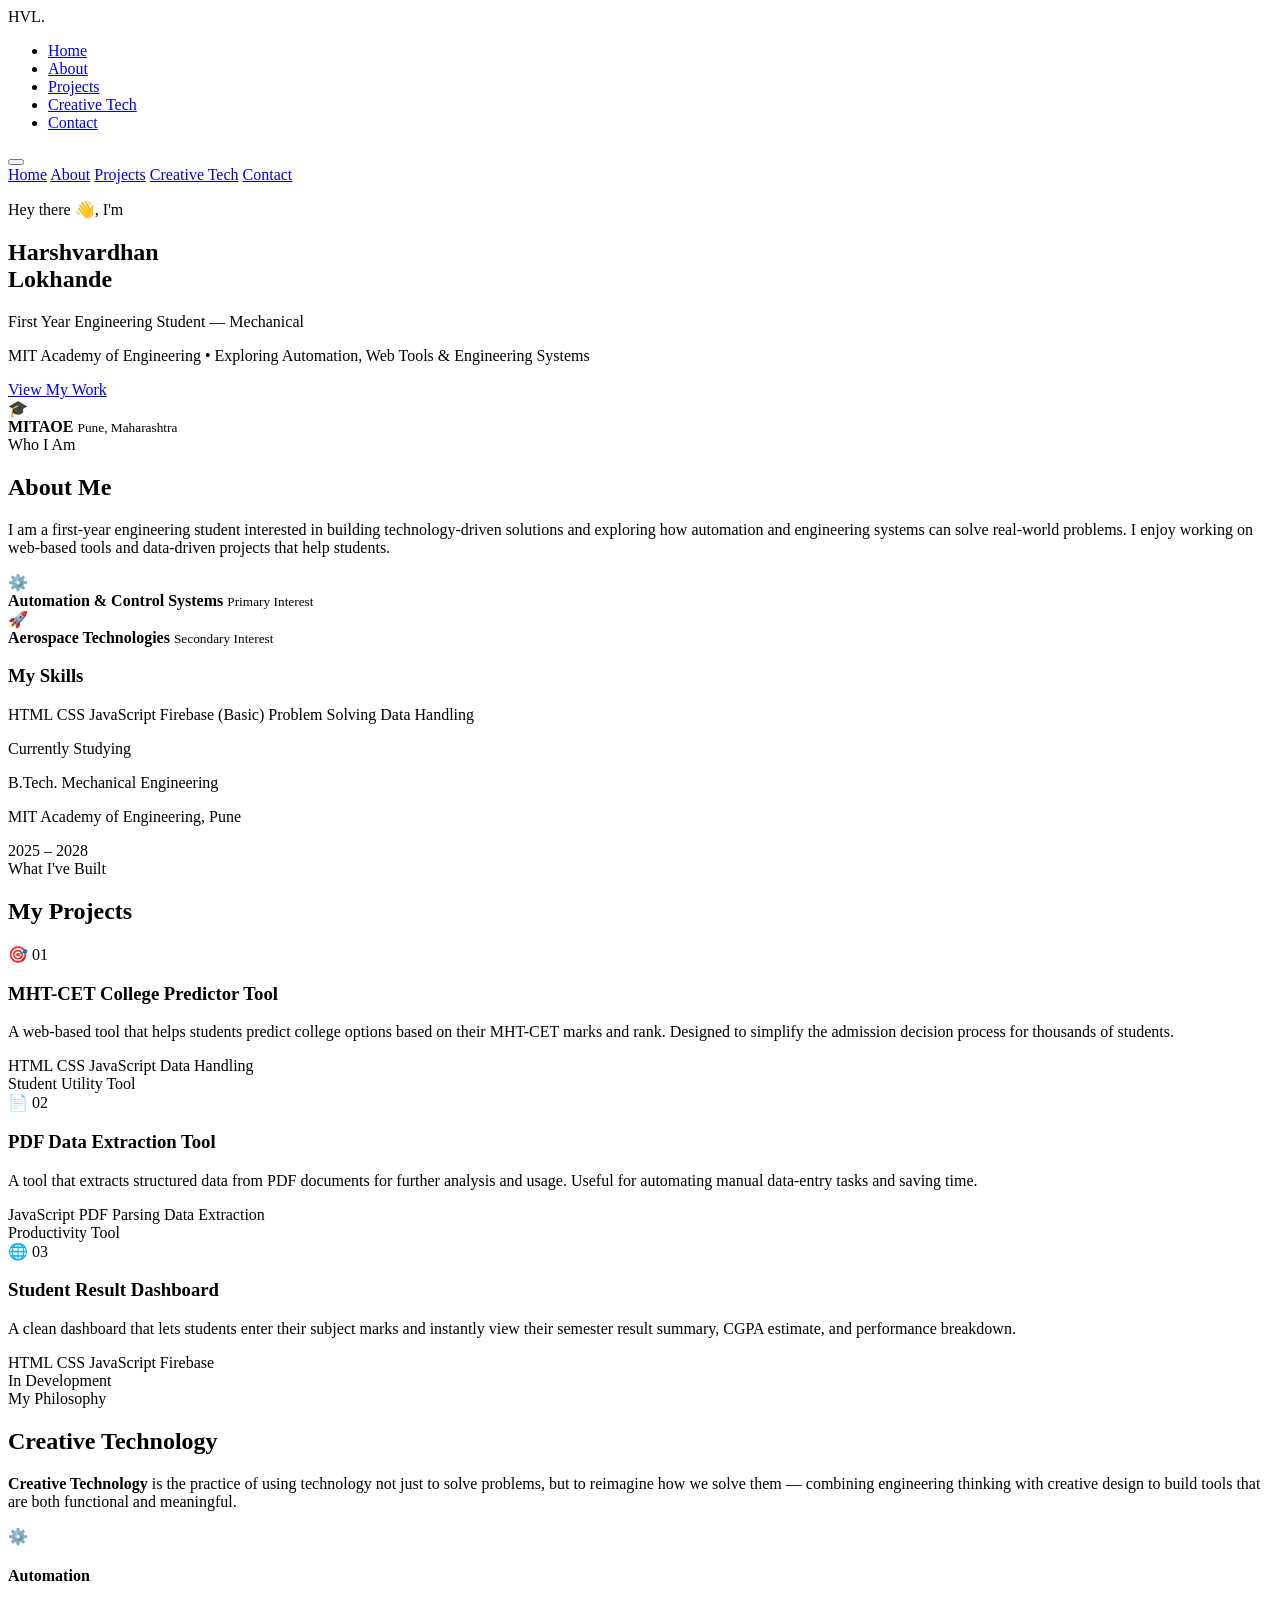
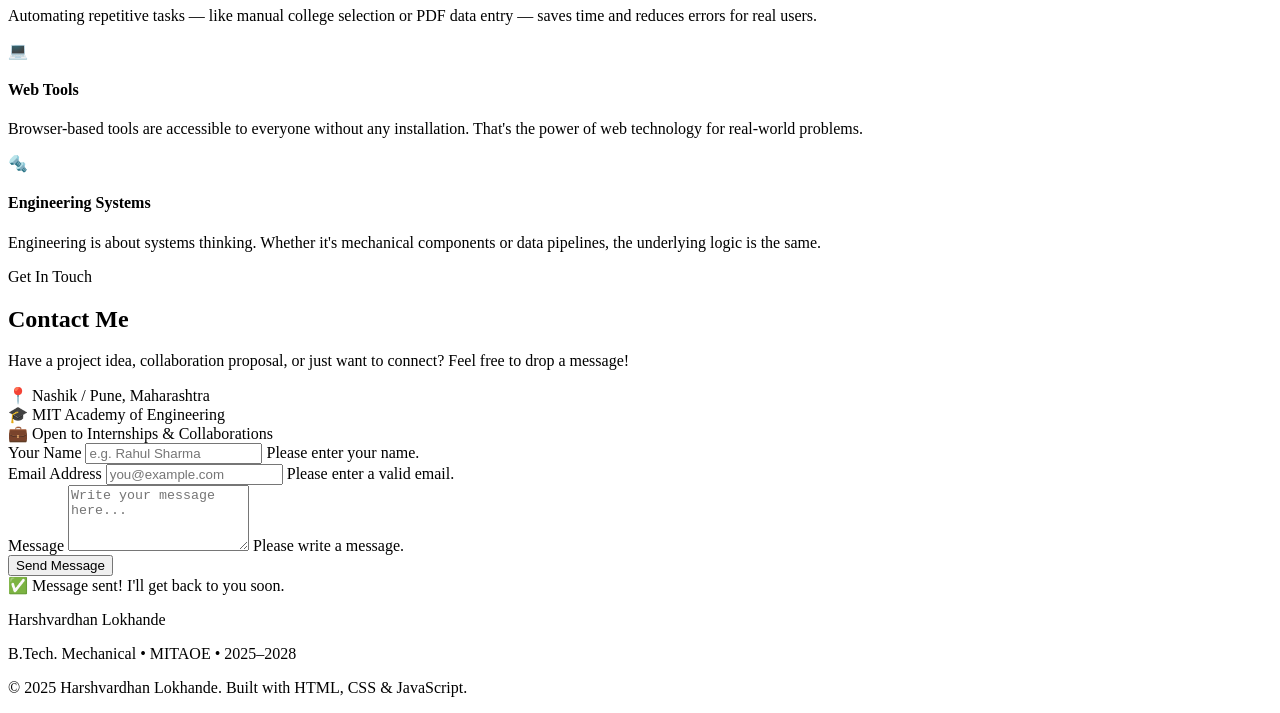
==== template-5/index.html @ 46a39d18 "Update CSS link to external stylesheet" ====
<!DOCTYPE html>
<html lang="en">
<head>
  <meta charset="UTF-8" />
  <!-- Makes website responsive on all screen sizes -->
  <meta name="viewport" content="width=device-width, initial-scale=1.0" />
  <title>Harshvardhan Lokhande | Portfolio</title>

  <!-- Link to our external CSS file -->
  <link rel="stylesheet" href="https://harshvardhan-lokhande.netlify.app/template-5/style.css" />

  <!-- Google Fonts: Syne for headings, DM Sans for body text -->
  <link rel="preconnect" href="https://fonts.googleapis.com" />
  <link rel="preconnect" href="https://fonts.gstatic.com" crossorigin />
  <link href="https://fonts.googleapis.com/css2?family=Syne:wght@600;800&family=DM+Sans:wght@300;400;500&display=swap" rel="stylesheet" />
</head>
<body>

  <!-- ===================== NAVBAR ===================== -->
  <!-- Fixed top navigation bar with smooth scroll links -->
  <nav class="navbar" id="navbar">
    <div class="nav-logo">HVL<span class="dot">.</span></div>
    <ul class="nav-links">
      <li><a href="#home">Home</a></li>
      <li><a href="#about">About</a></li>
      <li><a href="#projects">Projects</a></li>
      <li><a href="#creative-tech">Creative Tech</a></li>
      <li><a href="#contact">Contact</a></li>
    </ul>
    <!-- Hamburger icon for mobile view -->
    <button class="hamburger" id="hamburger" aria-label="Toggle menu">
      <span></span><span></span><span></span>
    </button>
  </nav>

  <!-- Mobile navigation menu (hidden by default) -->
  <div class="mobile-menu" id="mobileMenu">
    <a href="#home" class="mobile-link">Home</a>
    <a href="#about" class="mobile-link">About</a>
    <a href="#projects" class="mobile-link">Projects</a>
    <a href="#creative-tech" class="mobile-link">Creative Tech</a>
    <a href="#contact" class="mobile-link">Contact</a>
  </div>


  <!-- ===================== HERO SECTION ===================== -->
  <!-- First thing visitors see — name, title, and a call-to-action -->
  <section class="hero" id="home">
    <!-- Background decorative blobs (pure CSS shapes) -->
    <div class="blob blob-1"></div>
    <div class="blob blob-2"></div>

    <div class="hero-content">
      <p class="hero-greeting">Hey there 👋, I'm</p>
      <h1 class="hero-name">Harshvardhan<br /><span class="accent">Lokhande</span></h1>
      <p class="hero-title">First Year Engineering Student &mdash; Mechanical</p>
      <p class="hero-subtitle">
        MIT Academy of Engineering &bull; Exploring Automation, Web Tools &amp; Engineering Systems
      </p>
      <!-- CTA button scrolls to projects section -->
      <a href="#projects" class="btn-primary">View My Work</a>
    </div>

    <!-- Floating badge: college info -->
    <div class="hero-badge">
      <span class="badge-icon">🎓</span>
      <div>
        <strong>MITAOE</strong>
        <small>Pune, Maharashtra</small>
      </div>
    </div>
  </section>


  <!-- ===================== ABOUT SECTION ===================== -->
  <!-- Personal background, interests, and skills -->
  <section class="about section" id="about">
    <div class="container">

      <!-- Section title -->
      <div class="section-header fade-in">
        <span class="section-tag">Who I Am</span>
        <h2>About <span class="accent">Me</span></h2>
      </div>

      <div class="about-grid">
        <!-- Left: Text content -->
        <div class="about-text fade-in">
          <p>
            I am a first-year engineering student interested in building
            technology-driven solutions and exploring how automation and
            engineering systems can solve real-world problems. I enjoy working
            on web-based tools and data-driven projects that help students.
          </p>

          <!-- Fields of Interest -->
          <div class="interest-cards">
            <div class="interest-card primary-interest">
              <span class="interest-icon">⚙️</span>
              <div>
                <strong>Automation &amp; Control Systems</strong>
                <small>Primary Interest</small>
              </div>
            </div>
            <div class="interest-card secondary-interest">
              <span class="interest-icon">🚀</span>
              <div>
                <strong>Aerospace Technologies</strong>
                <small>Secondary Interest</small>
              </div>
            </div>
          </div>
        </div>

        <!-- Right: Skills -->
        <div class="skills-box fade-in">
          <h3>My Skills</h3>
          <div class="skills-grid">
            <!-- Each skill tag is a simple styled span -->
            <span class="skill-tag">HTML</span>
            <span class="skill-tag">CSS</span>
            <span class="skill-tag">JavaScript</span>
            <span class="skill-tag">Firebase (Basic)</span>
            <span class="skill-tag">Problem Solving</span>
            <span class="skill-tag">Data Handling</span>
          </div>

          <!-- Education card inside skills box -->
          <div class="edu-card">
            <p class="edu-label">Currently Studying</p>
            <p class="edu-course">B.Tech. Mechanical Engineering</p>
            <p class="edu-college">MIT Academy of Engineering, Pune</p>
            <span class="edu-year">2025 – 2028</span>
          </div>
        </div>
      </div>
    </div>
  </section>


  <!-- ===================== PROJECTS SECTION ===================== -->
  <!-- Cards for each project with title, description, and tags -->
  <section class="projects section" id="projects">
    <div class="container">

      <div class="section-header fade-in">
        <span class="section-tag">What I've Built</span>
        <h2>My <span class="accent">Projects</span></h2>
      </div>

      <div class="projects-grid">

        <!-- Project Card 1: MHT-CET College Predictor -->
        <div class="project-card fade-in">
          <div class="card-top">
            <span class="card-icon">🎯</span>
            <span class="card-number">01</span>
          </div>
          <h3>MHT-CET College Predictor Tool</h3>
          <p>
            A web-based tool that helps students predict college options based
            on their MHT-CET marks and rank. Designed to simplify the
            admission decision process for thousands of students.
          </p>
          <div class="card-tags">
            <span>HTML</span>
            <span>CSS</span>
            <span>JavaScript</span>
            <span>Data Handling</span>
          </div>
          <div class="card-footer">
            <span class="status-dot"></span> Student Utility Tool
          </div>
        </div>

        <!-- Project Card 2: Data Extraction Tool -->
        <div class="project-card fade-in">
          <div class="card-top">
            <span class="card-icon">📄</span>
            <span class="card-number">02</span>
          </div>
          <h3>PDF Data Extraction Tool</h3>
          <p>
            A tool that extracts structured data from PDF documents for
            further analysis and usage. Useful for automating manual
            data-entry tasks and saving time.
          </p>
          <div class="card-tags">
            <span>JavaScript</span>
            <span>PDF Parsing</span>
            <span>Data Extraction</span>
          </div>
          <div class="card-footer">
            <span class="status-dot"></span> Productivity Tool
          </div>
        </div>

        <!-- Project Card 3: Sample/Placeholder Project -->
        <div class="project-card fade-in">
          <div class="card-top">
            <span class="card-icon">🌐</span>
            <span class="card-number">03</span>
          </div>
          <h3>Student Result Dashboard</h3>
          <p>
            A clean dashboard that lets students enter their subject marks
            and instantly view their semester result summary, CGPA estimate,
            and performance breakdown.
          </p>
          <div class="card-tags">
            <span>HTML</span>
            <span>CSS</span>
            <span>JavaScript</span>
            <span>Firebase</span>
          </div>
          <div class="card-footer">
            <span class="status-dot"></span> In Development
          </div>
        </div>

      </div><!-- end .projects-grid -->
    </div>
  </section>


  <!-- ===================== CREATIVE TECHNOLOGY SECTION ===================== -->
  <!-- Explains the concept and connects it to Harshvardhan's work -->
  <section class="creative-tech section" id="creative-tech">
    <div class="container">

      <div class="section-header fade-in">
        <span class="section-tag">My Philosophy</span>
        <h2>Creative <span class="accent">Technology</span></h2>
      </div>

      <!-- Definition box -->
      <div class="ct-definition fade-in">
        <p>
          <strong>Creative Technology</strong> is the practice of using
          technology not just to solve problems, but to reimagine how we solve
          them — combining engineering thinking with creative design to build
          tools that are both functional and meaningful.
        </p>
      </div>

      <!-- Three pillars / connection cards -->
      <div class="ct-grid">
        <div class="ct-card fade-in">
          <span class="ct-icon">⚙️</span>
          <h4>Automation</h4>
          <p>
            Automating repetitive tasks — like manual college selection or
            PDF data entry — saves time and reduces errors for real users.
          </p>
        </div>
        <div class="ct-card fade-in">
          <span class="ct-icon">💻</span>
          <h4>Web Tools</h4>
          <p>
            Browser-based tools are accessible to everyone without any
            installation. That's the power of web technology for real-world
            problems.
          </p>
        </div>
        <div class="ct-card fade-in">
          <span class="ct-icon">🔩</span>
          <h4>Engineering Systems</h4>
          <p>
            Engineering is about systems thinking. Whether it's mechanical
            components or data pipelines, the underlying logic is the same.
          </p>
        </div>
      </div>

    </div>
  </section>


  <!-- ===================== CONTACT SECTION ===================== -->
  <!-- Simple form UI with basic validation (handled in script.js) -->
  <section class="contact section" id="contact">
    <div class="container">

      <div class="section-header fade-in">
        <span class="section-tag">Get In Touch</span>
        <h2>Contact <span class="accent">Me</span></h2>
      </div>

      <div class="contact-wrapper fade-in">

        <!-- Left: info -->
        <div class="contact-info">
          <p>Have a project idea, collaboration proposal, or just want to connect? Feel free to drop a message!</p>
          <div class="contact-detail">
            <span>📍</span> Nashik / Pune, Maharashtra
          </div>
          <div class="contact-detail">
            <span>🎓</span> MIT Academy of Engineering
          </div>
          <div class="contact-detail">
            <span>💼</span> Open to Internships &amp; Collaborations
          </div>
        </div>

        <!-- Right: contact form -->
        <form class="contact-form" id="contactForm" novalidate>
          <!-- novalidate: we handle validation ourselves in JS -->

          <div class="form-group">
            <label for="name">Your Name</label>
            <input type="text" id="name" name="name" placeholder="e.g. Rahul Sharma" />
            <!-- Error message shown by JS if field is empty -->
            <span class="error-msg" id="nameError">Please enter your name.</span>
          </div>

          <div class="form-group">
            <label for="email">Email Address</label>
            <input type="email" id="email" name="email" placeholder="you@example.com" />
            <span class="error-msg" id="emailError">Please enter a valid email.</span>
          </div>

          <div class="form-group">
            <label for="message">Message</label>
            <textarea id="message" name="message" rows="4" placeholder="Write your message here..."></textarea>
            <span class="error-msg" id="messageError">Please write a message.</span>
          </div>

          <!-- Submit button; JS handles the click -->
          <button type="submit" class="btn-primary" id="submitBtn">Send Message</button>

          <!-- Success message (hidden until form is valid) -->
          <div class="form-success" id="formSuccess">
            ✅ Message sent! I'll get back to you soon.
          </div>
        </form>

      </div><!-- end .contact-wrapper -->
    </div>
  </section>


  <!-- ===================== FOOTER ===================== -->
  <footer class="footer">
    <div class="container">
      <p class="footer-name">Harshvardhan Lokhande</p>
      <p class="footer-sub">B.Tech. Mechanical &bull; MITAOE &bull; 2025–2028</p>
      <p class="footer-copy">&copy; 2025 Harshvardhan Lokhande. Built with HTML, CSS &amp; JavaScript.</p>
    </div>
  </footer>


  <!-- Link to our external JavaScript file (placed at end of body for performance) -->
  <script src="https://harshvardhan-lokhande.netlify.app/template-5/script.js"></script>

</body>
</html>
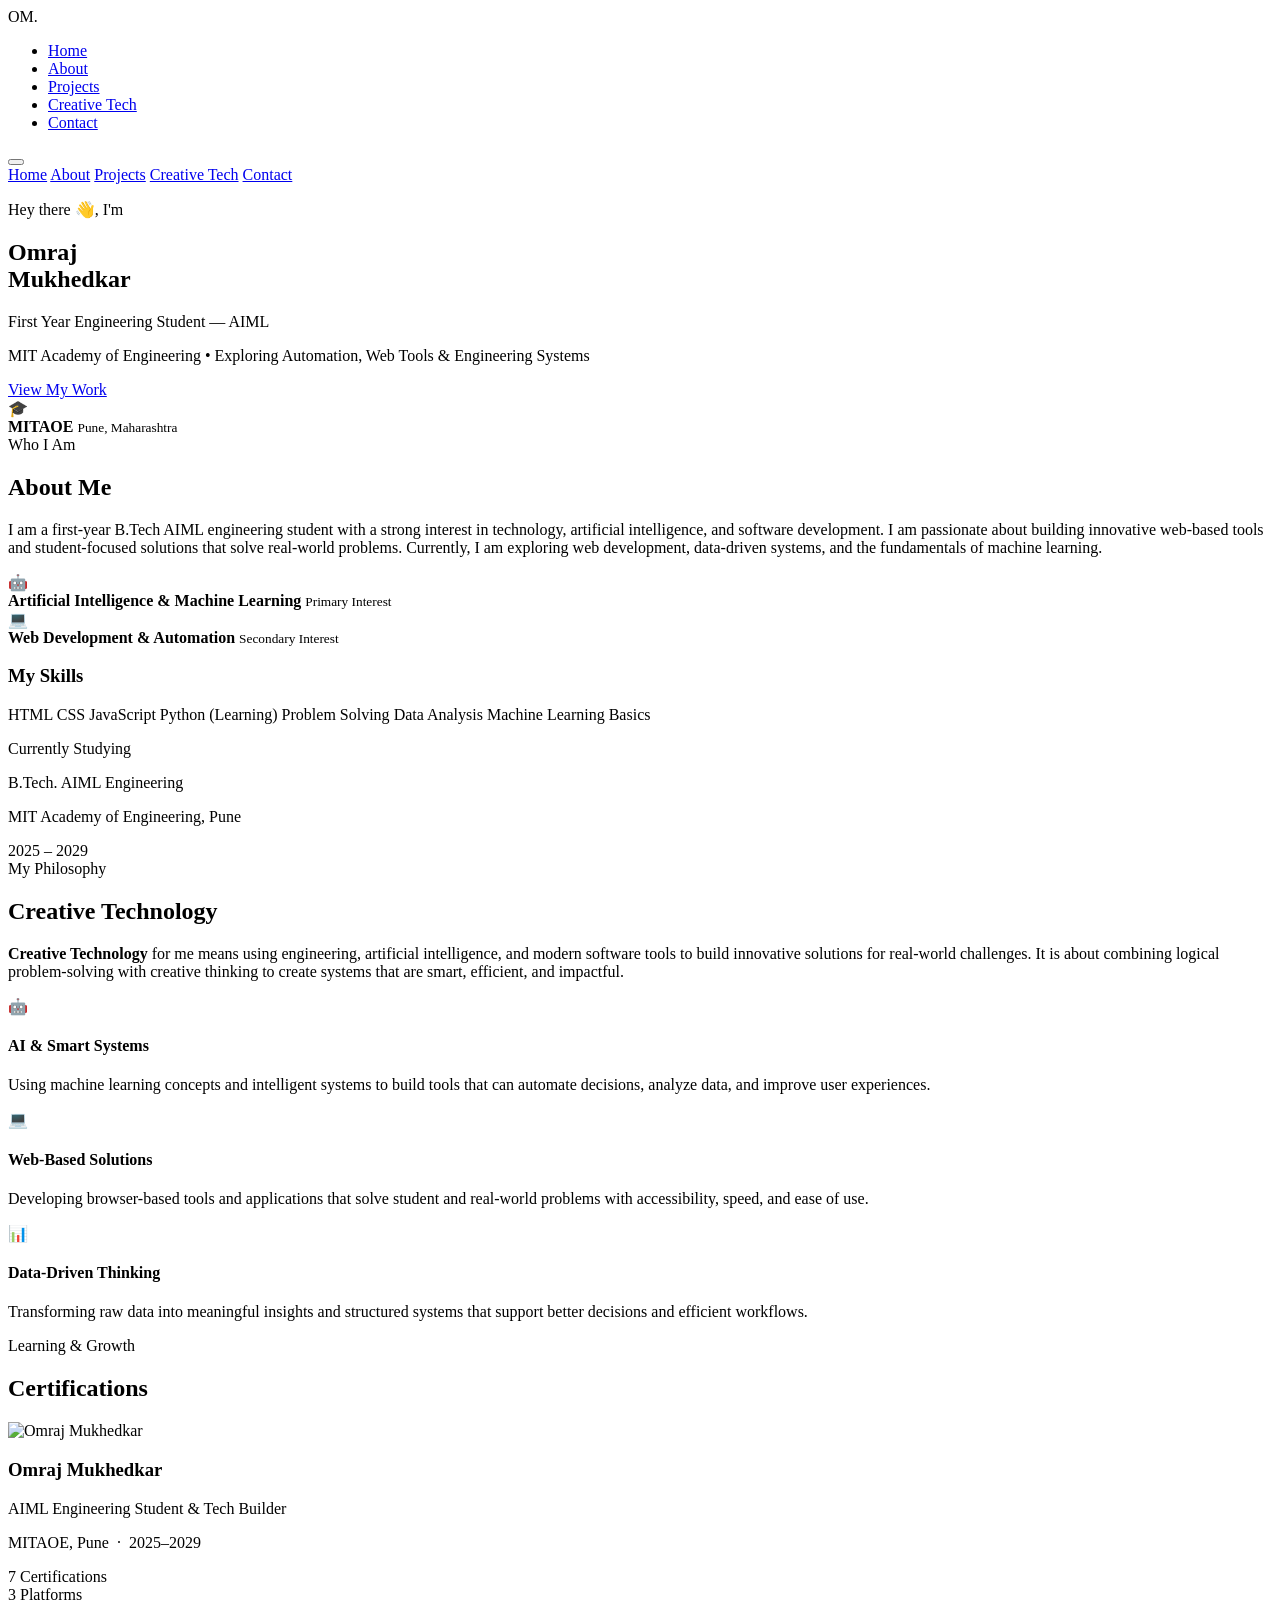
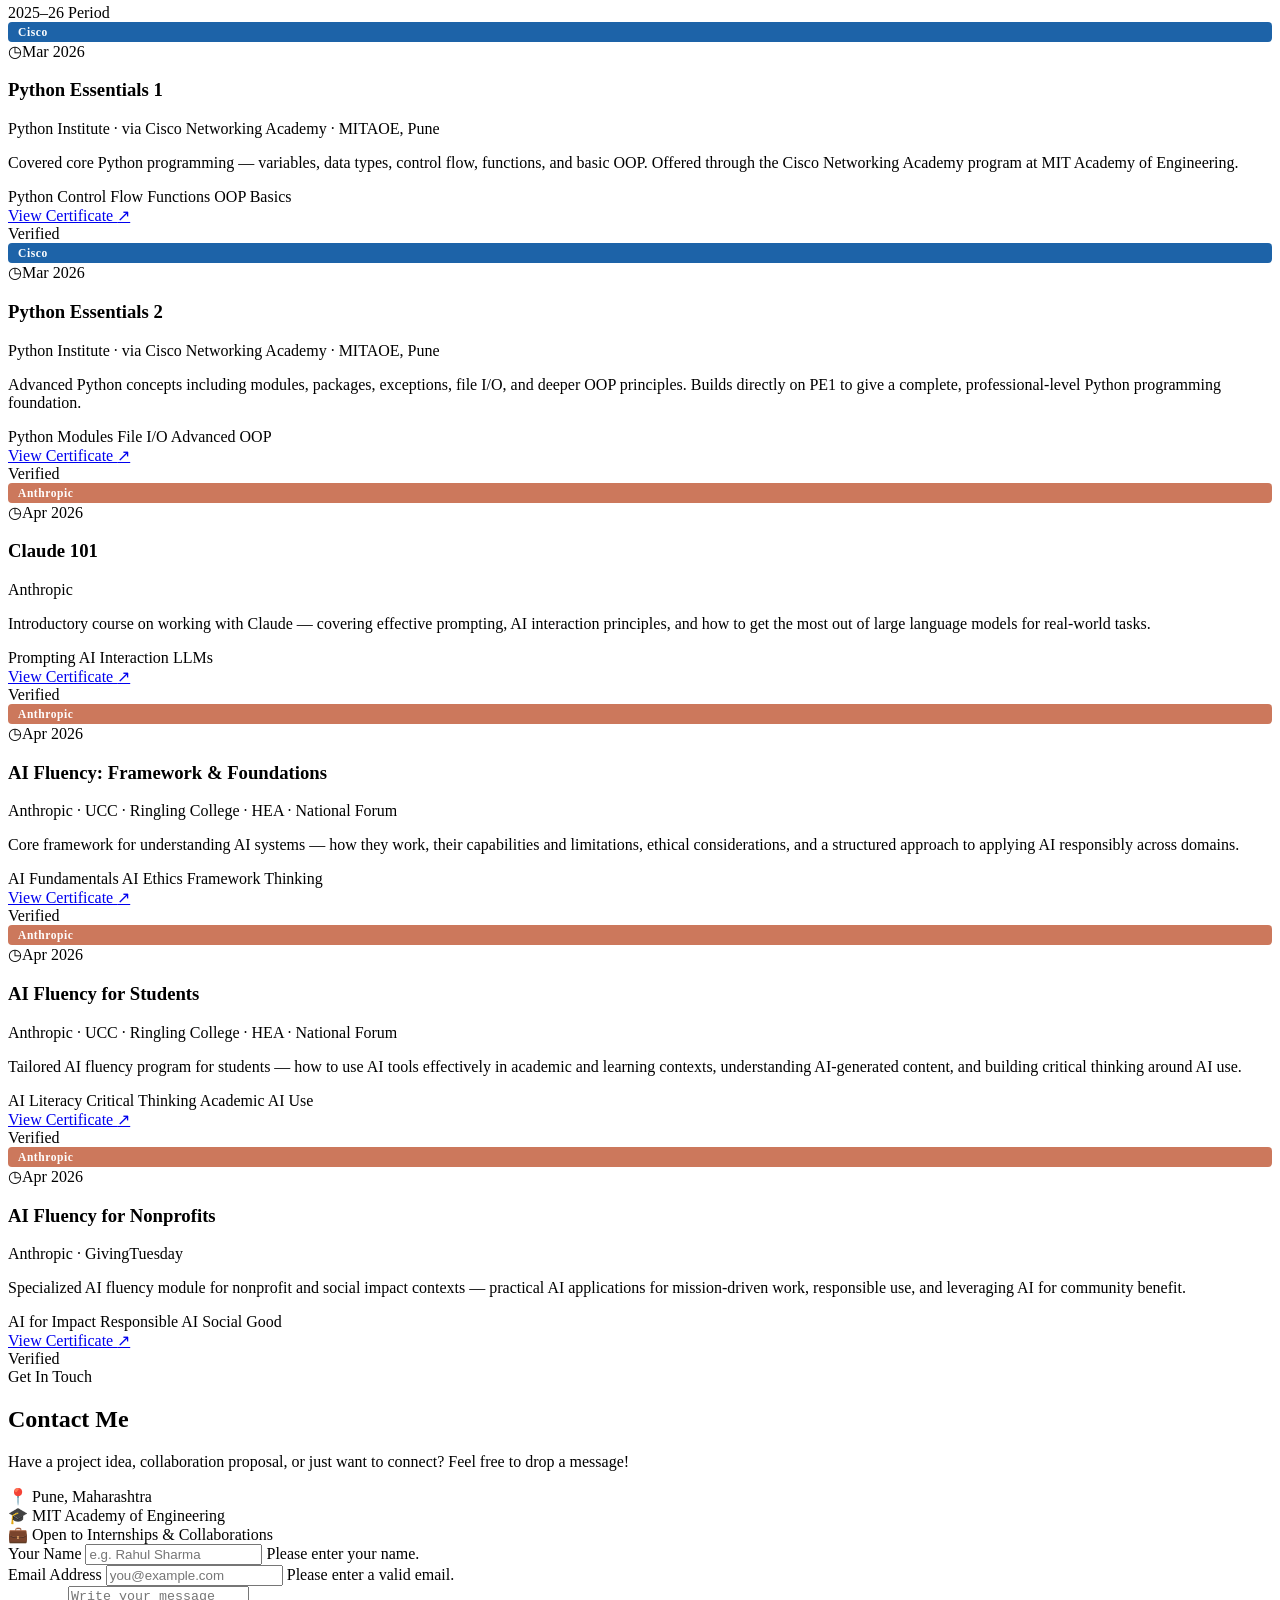
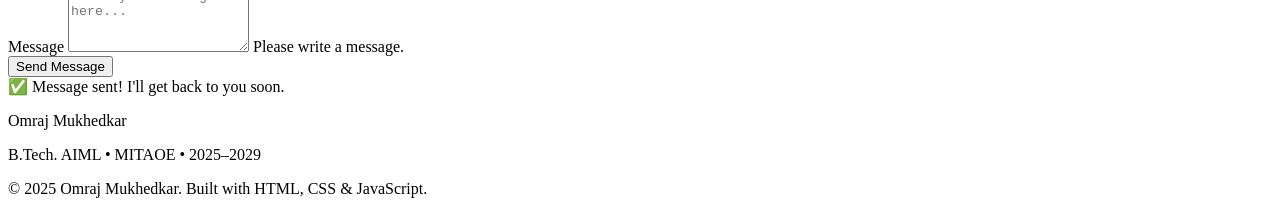
==== commit 60120209: "Add files via upload" ====
--- a/template-5/index.html
+++ b/template-5/index.html
@@ -4,10 +4,10 @@
   <meta charset="UTF-8" />
   <!-- Makes website responsive on all screen sizes -->
   <meta name="viewport" content="width=device-width, initial-scale=1.0" />
-  <title>Harshvardhan Lokhande | Portfolio</title>
+  <title>Omraj Mukhedkar | Portfolio</title>
 
   <!-- Link to our external CSS file -->
-  <link rel="stylesheet" href="https://harshvardhan-lokhande.netlify.app/template-5/style.css" />
+  <link rel="stylesheet" href="style.css" />
 
   <!-- Google Fonts: Syne for headings, DM Sans for body text -->
   <link rel="preconnect" href="https://fonts.googleapis.com" />
@@ -19,7 +19,7 @@
   <!-- ===================== NAVBAR ===================== -->
   <!-- Fixed top navigation bar with smooth scroll links -->
   <nav class="navbar" id="navbar">
-    <div class="nav-logo">HVL<span class="dot">.</span></div>
+    <div class="nav-logo">OM<span class="dot">.</span></div>
     <ul class="nav-links">
       <li><a href="#home">Home</a></li>
       <li><a href="#about">About</a></li>
@@ -52,8 +52,8 @@
 
     <div class="hero-content">
       <p class="hero-greeting">Hey there 👋, I'm</p>
-      <h1 class="hero-name">Harshvardhan<br /><span class="accent">Lokhande</span></h1>
-      <p class="hero-title">First Year Engineering Student &mdash; Mechanical</p>
+      <h1 class="hero-name">Omraj<br /><span class="accent">Mukhedkar</span></h1>
+      <p class="hero-title">First Year Engineering Student &mdash; AIML</p>
       <p class="hero-subtitle">
         MIT Academy of Engineering &bull; Exploring Automation, Web Tools &amp; Engineering Systems
       </p>
@@ -72,206 +72,326 @@
   </section>
 
 
-  <!-- ===================== ABOUT SECTION ===================== -->
-  <!-- Personal background, interests, and skills -->
-  <section class="about section" id="about">
+<!-- ===================== ABOUT SECTION ===================== -->
+<section class="about section" id="about">
+  <div class="container">
+
+    <!-- Section title -->
+    <div class="section-header fade-in">
+      <span class="section-tag">Who I Am</span>
+      <h2>About <span class="accent">Me</span></h2>
+    </div>
+
+    <div class="about-grid">
+
+      <!-- Left: Text content -->
+      <div class="about-text fade-in">
+        <p>
+          I am a first-year B.Tech AIML engineering student with a strong
+          interest in technology, artificial intelligence, and software
+          development. I am passionate about building innovative web-based
+          tools and student-focused solutions that solve real-world problems.
+          Currently, I am exploring web development, data-driven systems,
+          and the fundamentals of machine learning.
+        </p>
+
+        <!-- Fields of Interest -->
+        <div class="interest-cards">
+          <div class="interest-card primary-interest">
+            <span class="interest-icon">🤖</span>
+            <div>
+              <strong>Artificial Intelligence & Machine Learning</strong>
+              <small>Primary Interest</small>
+            </div>
+          </div>
+
+          <div class="interest-card secondary-interest">
+            <span class="interest-icon">💻</span>
+            <div>
+              <strong>Web Development & Automation</strong>
+              <small>Secondary Interest</small>
+            </div>
+          </div>
+        </div>
+      </div>
+
+      <!-- Right: Skills -->
+      <div class="skills-box fade-in">
+        <h3>My Skills</h3>
+
+        <div class="skills-grid">
+          <span class="skill-tag">HTML</span>
+          <span class="skill-tag">CSS</span>
+          <span class="skill-tag">JavaScript</span>
+          <span class="skill-tag">Python (Learning)</span>
+          <span class="skill-tag">Problem Solving</span>
+          <span class="skill-tag">Data Analysis</span>
+          <span class="skill-tag">Machine Learning Basics</span>
+        </div>
+
+        <!-- Education card inside skills box -->
+        <div class="edu-card">
+          <p class="edu-label">Currently Studying</p>
+          <p class="edu-course">B.Tech. AIML Engineering</p>
+          <p class="edu-college">MIT Academy of Engineering, Pune</p>
+          <span class="edu-year">2025 – 2029</span>
+        </div>
+      </div>
+
+    </div>
+  </div>
+</section>
+
+
+ 
+
+<!-- ===================== CREATIVE TECHNOLOGY SECTION ===================== -->
+<section class="creative-tech section" id="creative-tech">
+  <div class="container">
+
+    <div class="section-header fade-in">
+      <span class="section-tag">My Philosophy</span>
+      <h2>Creative <span class="accent">Technology</span></h2>
+    </div>
+
+    <!-- Definition box -->
+    <div class="ct-definition fade-in">
+      <p>
+        <strong>Creative Technology</strong> for me means using engineering,
+        artificial intelligence, and modern software tools to build innovative
+        solutions for real-world challenges. It is about combining logical
+        problem-solving with creative thinking to create systems that are
+        smart, efficient, and impactful.
+      </p>
+    </div>
+
+    <!-- Three pillars / connection cards -->
+    <div class="ct-grid">
+
+      <div class="ct-card fade-in">
+        <span class="ct-icon">🤖</span>
+        <h4>AI & Smart Systems</h4>
+        <p>
+          Using machine learning concepts and intelligent systems to build
+          tools that can automate decisions, analyze data, and improve user
+          experiences.
+        </p>
+      </div>
+
+      <div class="ct-card fade-in">
+        <span class="ct-icon">💻</span>
+        <h4>Web-Based Solutions</h4>
+        <p>
+          Developing browser-based tools and applications that solve student
+          and real-world problems with accessibility, speed, and ease of use.
+        </p>
+      </div>
+
+      <div class="ct-card fade-in">
+        <span class="ct-icon">📊</span>
+        <h4>Data-Driven Thinking</h4>
+        <p>
+          Transforming raw data into meaningful insights and structured systems
+          that support better decisions and efficient workflows.
+        </p>
+      </div>
+
+    </div>
+
+  </div>
+</section>
+
+  <!-- ============================================================
+       CERTIFICATIONS SECTION
+       Profile image + certification cards with course info
+  ============================================================ -->
+  <section class="section certifications" id="certifications">
     <div class="container">
 
-      <!-- Section title -->
-      <div class="section-header fade-in">
-        <span class="section-tag">Who I Am</span>
-        <h2>About <span class="accent">Me</span></h2>
-      </div>
-
-      <div class="about-grid">
-        <!-- Left: Text content -->
-        <div class="about-text fade-in">
-          <p>
-            I am a first-year engineering student interested in building
-            technology-driven solutions and exploring how automation and
-            engineering systems can solve real-world problems. I enjoy working
-            on web-based tools and data-driven projects that help students.
-          </p>
-
-          <!-- Fields of Interest -->
-          <div class="interest-cards">
-            <div class="interest-card primary-interest">
-              <span class="interest-icon">⚙️</span>
-              <div>
-                <strong>Automation &amp; Control Systems</strong>
-                <small>Primary Interest</small>
-              </div>
+      <div class="section-header fade-up">
+        <span class="section-tag">Learning & Growth</span>
+        <h2 class="section-title">Certifications</h2>
+      </div>
+
+      <!-- Profile image block -->
+      <div class="cert-profile fade-up">
+        <div class="cert-profile-img-wrap">
+          <img
+            src="https://ui-avatars.com/api/?name=Omraj+Mukhedkar&background=1c2330&color=e6a817&size=200&font-size=0.35&bold=true"
+            alt="Omraj Mukhedkar"
+            class="cert-profile-img"
+          />
+          <div class="cert-profile-ring"></div>
+        </div>
+        <div class="cert-profile-info">
+          <h3 class="cert-profile-name">Omraj Mukhedkar</h3>
+          <p class="cert-profile-role">AIML Engineering Student &amp; Tech Builder</p>
+          <p class="cert-profile-inst">MITAOE, Pune &nbsp;·&nbsp; 2025–2029</p>
+          <div class="cert-profile-stats">
+            <div class="cert-stat">
+              <span class="cert-stat-num">7</span>
+              <span class="cert-stat-label">Certifications</span>
             </div>
-            <div class="interest-card secondary-interest">
-              <span class="interest-icon">🚀</span>
-              <div>
-                <strong>Aerospace Technologies</strong>
-                <small>Secondary Interest</small>
-              </div>
+            <div class="cert-stat-divider"></div>
+            <div class="cert-stat">
+              <span class="cert-stat-num">3</span>
+              <span class="cert-stat-label">Platforms</span>
             </div>
-          </div>
-        </div>
-
-        <!-- Right: Skills -->
-        <div class="skills-box fade-in">
-          <h3>My Skills</h3>
-          <div class="skills-grid">
-            <!-- Each skill tag is a simple styled span -->
-            <span class="skill-tag">HTML</span>
-            <span class="skill-tag">CSS</span>
-            <span class="skill-tag">JavaScript</span>
-            <span class="skill-tag">Firebase (Basic)</span>
-            <span class="skill-tag">Problem Solving</span>
-            <span class="skill-tag">Data Handling</span>
-          </div>
-
-          <!-- Education card inside skills box -->
-          <div class="edu-card">
-            <p class="edu-label">Currently Studying</p>
-            <p class="edu-course">B.Tech. Mechanical Engineering</p>
-            <p class="edu-college">MIT Academy of Engineering, Pune</p>
-            <span class="edu-year">2025 – 2028</span>
-          </div>
-        </div>
-      </div>
-    </div>
-  </section>
-
-
-  <!-- ===================== PROJECTS SECTION ===================== -->
-  <!-- Cards for each project with title, description, and tags -->
-  <section class="projects section" id="projects">
-    <div class="container">
-
-      <div class="section-header fade-in">
-        <span class="section-tag">What I've Built</span>
-        <h2>My <span class="accent">Projects</span></h2>
-      </div>
-
-      <div class="projects-grid">
-
-        <!-- Project Card 1: MHT-CET College Predictor -->
-        <div class="project-card fade-in">
-          <div class="card-top">
-            <span class="card-icon">🎯</span>
-            <span class="card-number">01</span>
-          </div>
-          <h3>MHT-CET College Predictor Tool</h3>
-          <p>
-            A web-based tool that helps students predict college options based
-            on their MHT-CET marks and rank. Designed to simplify the
-            admission decision process for thousands of students.
-          </p>
-          <div class="card-tags">
-            <span>HTML</span>
-            <span>CSS</span>
-            <span>JavaScript</span>
-            <span>Data Handling</span>
-          </div>
-          <div class="card-footer">
-            <span class="status-dot"></span> Student Utility Tool
-          </div>
-        </div>
-
-        <!-- Project Card 2: Data Extraction Tool -->
-        <div class="project-card fade-in">
-          <div class="card-top">
-            <span class="card-icon">📄</span>
-            <span class="card-number">02</span>
-          </div>
-          <h3>PDF Data Extraction Tool</h3>
-          <p>
-            A tool that extracts structured data from PDF documents for
-            further analysis and usage. Useful for automating manual
-            data-entry tasks and saving time.
-          </p>
-          <div class="card-tags">
-            <span>JavaScript</span>
-            <span>PDF Parsing</span>
-            <span>Data Extraction</span>
-          </div>
-          <div class="card-footer">
-            <span class="status-dot"></span> Productivity Tool
-          </div>
-        </div>
-
-        <!-- Project Card 3: Sample/Placeholder Project -->
-        <div class="project-card fade-in">
-          <div class="card-top">
-            <span class="card-icon">🌐</span>
-            <span class="card-number">03</span>
-          </div>
-          <h3>Student Result Dashboard</h3>
-          <p>
-            A clean dashboard that lets students enter their subject marks
-            and instantly view their semester result summary, CGPA estimate,
-            and performance breakdown.
-          </p>
-          <div class="card-tags">
-            <span>HTML</span>
-            <span>CSS</span>
-            <span>JavaScript</span>
-            <span>Firebase</span>
-          </div>
-          <div class="card-footer">
-            <span class="status-dot"></span> In Development
-          </div>
-        </div>
-
-      </div><!-- end .projects-grid -->
-    </div>
-  </section>
-
-
-  <!-- ===================== CREATIVE TECHNOLOGY SECTION ===================== -->
-  <!-- Explains the concept and connects it to Harshvardhan's work -->
-  <section class="creative-tech section" id="creative-tech">
-    <div class="container">
-
-      <div class="section-header fade-in">
-        <span class="section-tag">My Philosophy</span>
-        <h2>Creative <span class="accent">Technology</span></h2>
-      </div>
-
-      <!-- Definition box -->
-      <div class="ct-definition fade-in">
-        <p>
-          <strong>Creative Technology</strong> is the practice of using
-          technology not just to solve problems, but to reimagine how we solve
-          them — combining engineering thinking with creative design to build
-          tools that are both functional and meaningful.
-        </p>
-      </div>
-
-      <!-- Three pillars / connection cards -->
-      <div class="ct-grid">
-        <div class="ct-card fade-in">
-          <span class="ct-icon">⚙️</span>
-          <h4>Automation</h4>
-          <p>
-            Automating repetitive tasks — like manual college selection or
-            PDF data entry — saves time and reduces errors for real users.
-          </p>
-        </div>
-        <div class="ct-card fade-in">
-          <span class="ct-icon">💻</span>
-          <h4>Web Tools</h4>
-          <p>
-            Browser-based tools are accessible to everyone without any
-            installation. That's the power of web technology for real-world
-            problems.
-          </p>
-        </div>
-        <div class="ct-card fade-in">
-          <span class="ct-icon">🔩</span>
-          <h4>Engineering Systems</h4>
-          <p>
-            Engineering is about systems thinking. Whether it's mechanical
-            components or data pipelines, the underlying logic is the same.
-          </p>
-        </div>
-      </div>
-
+            <div class="cert-stat-divider"></div>
+            <div class="cert-stat">
+              <span class="cert-stat-num">2025–26</span>
+              <span class="cert-stat-label">Period</span>
+            </div>
+          </div>
+        </div>
+      </div>
+
+      <!-- Certification cards grid -->
+      <div class="cert-grid">
+
+        <!-- Card 1 
+        <div class="cert-card fade-up">
+          <div class="cert-card-header">
+            <div class="cert-platform-badge" style="background:#054ada;color:#fff;font-weight:700;padding:4px 10px;border-radius:4px;font-size:0.72rem;letter-spacing:0.05em;">IBM</div>
+            <div class="cert-date"><span class="cert-date-icon">◷</span><span>Mar 2026</span></div>
+          </div>
+          <h3 class="cert-title">Career Management Essentials</h3>
+          <p class="cert-issuer">IBM SkillsBuild</p>
+          <p class="cert-desc">Completed IBM's professional development program covering career planning, personal branding, resume building, and professional communication — focused on achieving excellence in a technical career.</p>
+          <div class="cert-skills">
+            <span class="cert-skill-tag">Career Planning</span>
+            <span class="cert-skill-tag">Personal Branding</span>
+            <span class="cert-skill-tag">Professional Skills</span>
+          </div>
+          <div class="cert-card-footer">
+            <a href="https://www.credly.com/badges/f3e85a7b-5ac2-40ce-b01c-be0b1c1a3731" class="cert-link" target="_blank" rel="noopener">View Certificate <span class="cert-link-arrow">↗</span></a>
+            <div class="cert-verified"><span class="cert-verified-dot"></span>Verified</div>
+          </div>
+        </div>-->
+
+        <!-- Card 7 -->
+        <div class="cert-card fade-up">
+          <div class="cert-card-header">
+            <div class="cert-platform-badge" style="background:#1d63a8;color:#fff;font-weight:700;padding:4px 10px;border-radius:4px;font-size:0.72rem;letter-spacing:0.05em;">Cisco</div>
+            <div class="cert-date"><span class="cert-date-icon">◷</span><span>Mar 2026</span></div>
+          </div>
+          <h3 class="cert-title">Python Essentials 1</h3>
+          <p class="cert-issuer">Python Institute · via Cisco Networking Academy · MITAOE, Pune</p>
+          <p class="cert-desc">Covered core Python programming — variables, data types, control flow, functions, and basic OOP. Offered through the Cisco Networking Academy program at MIT Academy of Engineering.</p>
+          <div class="cert-skills">
+            <span class="cert-skill-tag">Python</span>
+            <span class="cert-skill-tag">Control Flow</span>
+            <span class="cert-skill-tag">Functions</span>
+            <span class="cert-skill-tag">OOP Basics</span>
+          </div>
+          <div class="cert-card-footer">
+            <a href="https://drive.google.com/file/d/1AZtDO0LFE5-MbFzdQ50YJ0h0PyZIOqzN/view" class="cert-link" target="_blank" rel="noopener">View Certificate <span class="cert-link-arrow">↗</span></a>
+            <div class="cert-verified"><span class="cert-verified-dot"></span>Verified</div>
+          </div>
+        </div>
+
+        <!-- Card 8 -->
+        <div class="cert-card fade-up">
+          <div class="cert-card-header">
+            <div class="cert-platform-badge" style="background:#1d63a8;color:#fff;font-weight:700;padding:4px 10px;border-radius:4px;font-size:0.72rem;letter-spacing:0.05em;">Cisco</div>
+            <div class="cert-date"><span class="cert-date-icon">◷</span><span>Mar 2026</span></div>
+          </div>
+          <h3 class="cert-title">Python Essentials 2</h3>
+          <p class="cert-issuer">Python Institute · via Cisco Networking Academy · MITAOE, Pune</p>
+          <p class="cert-desc">Advanced Python concepts including modules, packages, exceptions, file I/O, and deeper OOP principles. Builds directly on PE1 to give a complete, professional-level Python programming foundation.</p>
+          <div class="cert-skills">
+            <span class="cert-skill-tag">Python</span>
+            <span class="cert-skill-tag">Modules</span>
+            <span class="cert-skill-tag">File I/O</span>
+            <span class="cert-skill-tag">Advanced OOP</span>
+          </div>
+          <div class="cert-card-footer">
+            <a href="https://drive.google.com/file/d/1r7I_hhk6zLl8wyldsp9_38LnCMU6p4gp/view" class="cert-link" target="_blank" rel="noopener">View Certificate <span class="cert-link-arrow">↗</span></a>
+            <div class="cert-verified"><span class="cert-verified-dot"></span>Verified</div>
+          </div>
+        </div>
+
+        <!-- Card 9 -->
+        <div class="cert-card fade-up">
+          <div class="cert-card-header">
+            <div class="cert-platform-badge" style="background:#cc785c;color:#fff;font-weight:700;padding:4px 10px;border-radius:4px;font-size:0.72rem;letter-spacing:0.05em;">Anthropic</div>
+            <div class="cert-date"><span class="cert-date-icon">◷</span><span>Apr 2026</span></div>
+          </div>
+          <h3 class="cert-title">Claude 101</h3>
+          <p class="cert-issuer">Anthropic</p>
+          <p class="cert-desc">Introductory course on working with Claude — covering effective prompting, AI interaction principles, and how to get the most out of large language models for real-world tasks.</p>
+          <div class="cert-skills">
+            <span class="cert-skill-tag">Prompting</span>
+            <span class="cert-skill-tag">AI Interaction</span>
+            <span class="cert-skill-tag">LLMs</span>
+          </div>
+          <div class="cert-card-footer">
+            <a href="https://drive.google.com/file/d/18FUiQjIyBEgIE2ZgYAW9JdNJa5qvdaFs/view?usp=drivesdk" class="cert-link" target="_blank" rel="noopener">View Certificate <span class="cert-link-arrow">↗</span></a>
+            <div class="cert-verified"><span class="cert-verified-dot"></span>Verified</div>
+          </div>
+        </div>
+
+        <!-- Card 10 -->
+        <div class="cert-card fade-up">
+          <div class="cert-card-header">
+            <div class="cert-platform-badge" style="background:#cc785c;color:#fff;font-weight:700;padding:4px 10px;border-radius:4px;font-size:0.72rem;letter-spacing:0.05em;">Anthropic</div>
+            <div class="cert-date"><span class="cert-date-icon">◷</span><span>Apr 2026</span></div>
+          </div>
+          <h3 class="cert-title">AI Fluency: Framework &amp; Foundations</h3>
+          <p class="cert-issuer">Anthropic · UCC · Ringling College · HEA · National Forum</p>
+          <p class="cert-desc">Core framework for understanding AI systems — how they work, their capabilities and limitations, ethical considerations, and a structured approach to applying AI responsibly across domains.</p>
+          <div class="cert-skills">
+            <span class="cert-skill-tag">AI Fundamentals</span>
+            <span class="cert-skill-tag">AI Ethics</span>
+            <span class="cert-skill-tag">Framework Thinking</span>
+          </div>
+          <div class="cert-card-footer">
+            <a href="https://drive.google.com/file/d/1Ian-zxW-XYxPmzMwcnOvtRtblxLz800r/view" class="cert-link" target="_blank" rel="noopener">View Certificate <span class="cert-link-arrow">↗</span></a>
+            <div class="cert-verified"><span class="cert-verified-dot"></span>Verified</div>
+          </div>
+        </div>
+
+        <!-- Card 11 -->
+        <div class="cert-card fade-up">
+          <div class="cert-card-header">
+            <div class="cert-platform-badge" style="background:#cc785c;color:#fff;font-weight:700;padding:4px 10px;border-radius:4px;font-size:0.72rem;letter-spacing:0.05em;">Anthropic</div>
+            <div class="cert-date"><span class="cert-date-icon">◷</span><span>Apr 2026</span></div>
+          </div>
+          <h3 class="cert-title">AI Fluency for Students</h3>
+          <p class="cert-issuer">Anthropic · UCC · Ringling College · HEA · National Forum</p>
+          <p class="cert-desc">Tailored AI fluency program for students — how to use AI tools effectively in academic and learning contexts, understanding AI-generated content, and building critical thinking around AI use.</p>
+          <div class="cert-skills">
+            <span class="cert-skill-tag">AI Literacy</span>
+            <span class="cert-skill-tag">Critical Thinking</span>
+            <span class="cert-skill-tag">Academic AI Use</span>
+          </div>
+          <div class="cert-card-footer">
+            <a href="https://drive.google.com/file/d/1ski8BVogSx5nqDA-hD5udHGruJyrjq0q/view?usp=drivesdk" class="cert-link" target="_blank" rel="noopener">View Certificate <span class="cert-link-arrow">↗</span></a>
+            <div class="cert-verified"><span class="cert-verified-dot"></span>Verified</div>
+          </div>
+        </div>
+
+        <!-- Card 12 -->
+        <div class="cert-card fade-up">
+          <div class="cert-card-header">
+            <div class="cert-platform-badge" style="background:#cc785c;color:#fff;font-weight:700;padding:4px 10px;border-radius:4px;font-size:0.72rem;letter-spacing:0.05em;">Anthropic</div>
+            <div class="cert-date"><span class="cert-date-icon">◷</span><span>Apr 2026</span></div>
+          </div>
+          <h3 class="cert-title">AI Fluency for Nonprofits</h3>
+          <p class="cert-issuer">Anthropic · GivingTuesday</p>
+          <p class="cert-desc">Specialized AI fluency module for nonprofit and social impact contexts — practical AI applications for mission-driven work, responsible use, and leveraging AI for community benefit.</p>
+          <div class="cert-skills">
+            <span class="cert-skill-tag">AI for Impact</span>
+            <span class="cert-skill-tag">Responsible AI</span>
+            <span class="cert-skill-tag">Social Good</span>
+          </div>
+          <div class="cert-card-footer">
+            <a href="https://drive.google.com/file/d/1ski8BVogSx5nqDA-hD5udHGruJyrjq0q/view?usp=drivesdk" class="cert-link" target="_blank" rel="noopener">View Certificate <span class="cert-link-arrow">↗</span></a>
+            <div class="cert-verified"><span class="cert-verified-dot"></span>Verified</div>
+          </div>
+        </div>
+
+      </div><!-- /cert-grid -->
     </div>
   </section>
 
@@ -292,7 +412,7 @@
         <div class="contact-info">
           <p>Have a project idea, collaboration proposal, or just want to connect? Feel free to drop a message!</p>
           <div class="contact-detail">
-            <span>📍</span> Nashik / Pune, Maharashtra
+            <span>📍</span> Pune, Maharashtra
           </div>
           <div class="contact-detail">
             <span>🎓</span> MIT Academy of Engineering
@@ -342,15 +462,15 @@
   <!-- ===================== FOOTER ===================== -->
   <footer class="footer">
     <div class="container">
-      <p class="footer-name">Harshvardhan Lokhande</p>
-      <p class="footer-sub">B.Tech. Mechanical &bull; MITAOE &bull; 2025–2028</p>
-      <p class="footer-copy">&copy; 2025 Harshvardhan Lokhande. Built with HTML, CSS &amp; JavaScript.</p>
+      <p class="footer-name">Omraj Mukhedkar</p>
+      <p class="footer-sub">B.Tech. AIML &bull; MITAOE &bull; 2025–2029</p>
+      <p class="footer-copy">&copy; 2025 Omraj Mukhedkar. Built with HTML, CSS &amp; JavaScript.</p>
     </div>
   </footer>
 
 
   <!-- Link to our external JavaScript file (placed at end of body for performance) -->
-  <script src="https://harshvardhan-lokhande.netlify.app/template-5/script.js"></script>
+  <script src="script.js"></script>
 
 </body>
 </html>
